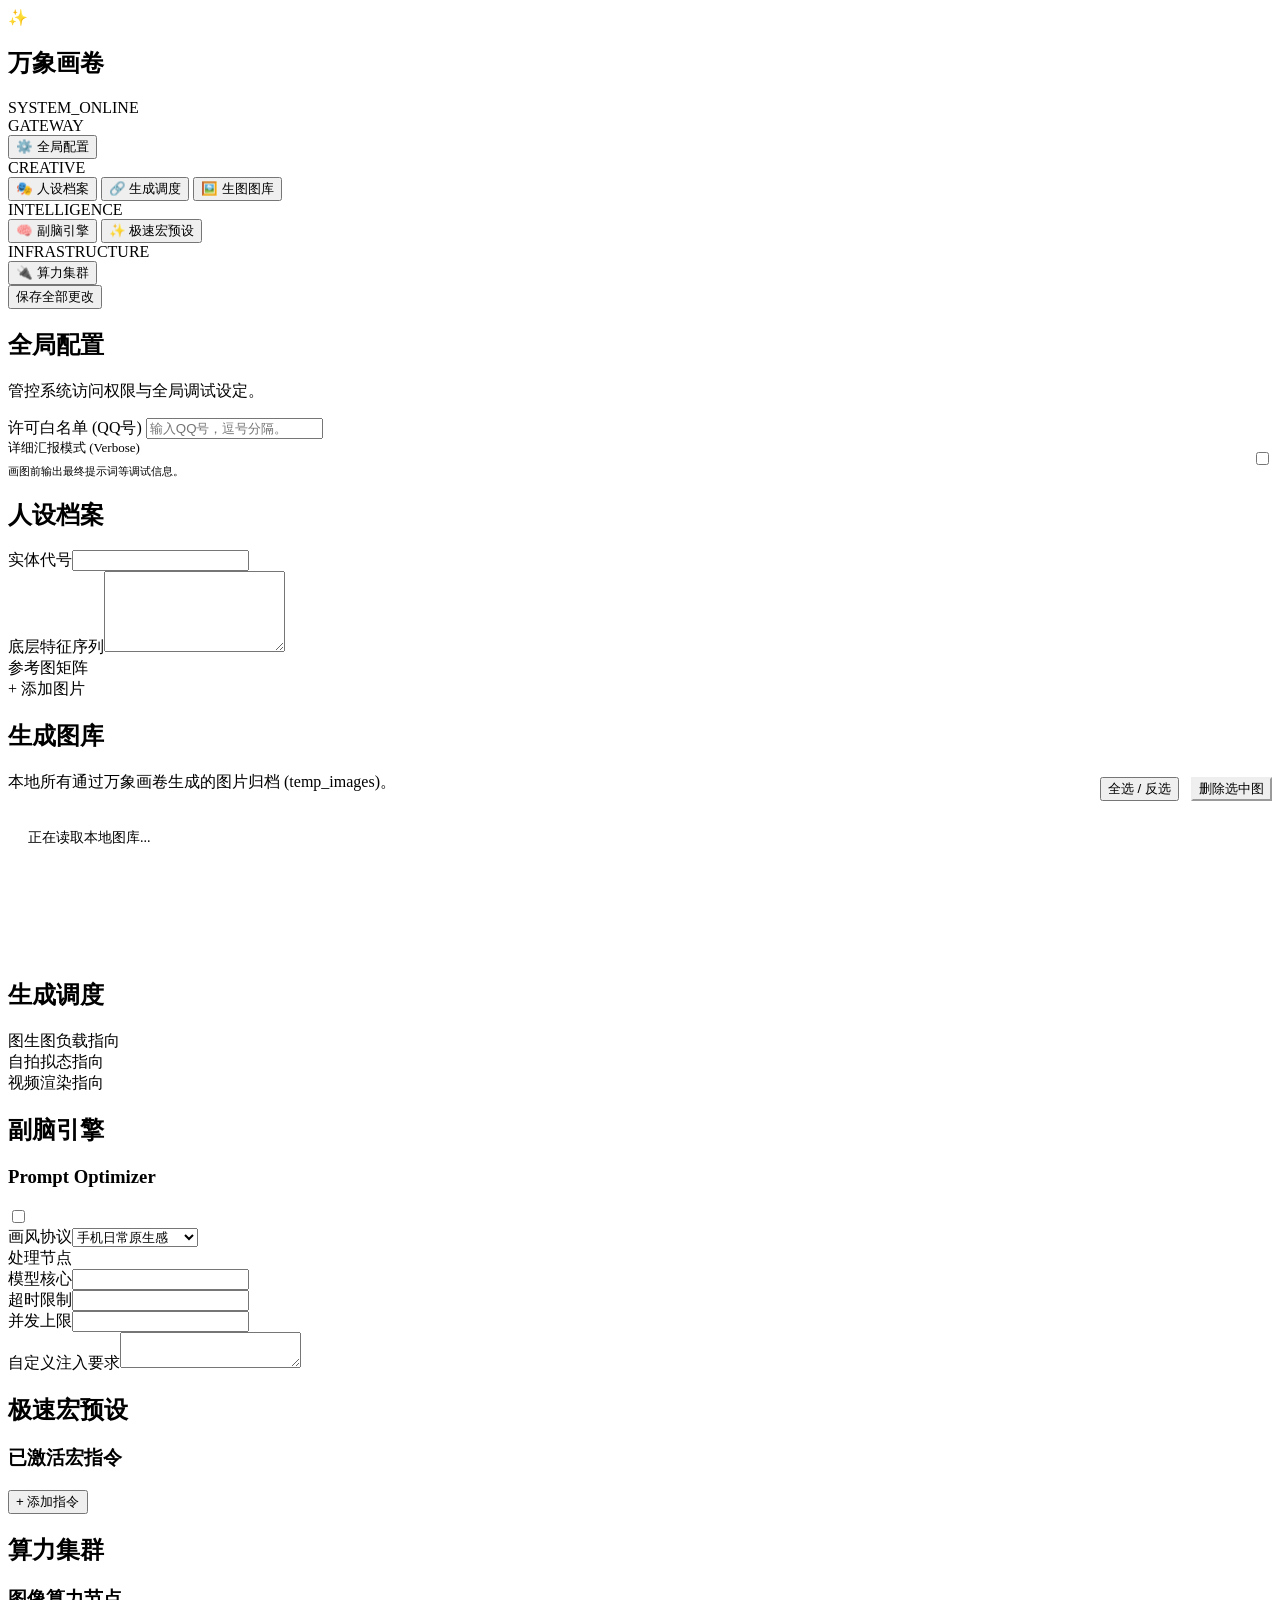
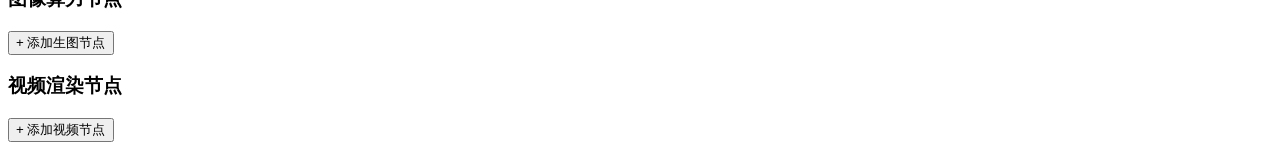
==== pages/settings/index.html @ 9d3da104 "Update index.html" ====
<!doctype html>
<html lang="zh-CN">
<head>
    <meta charset="utf-8" />
    <title>Omni-Draw Station</title>
    <link rel="stylesheet" href="./style.css" />
    <style>
        .gallery-skeleton {
            background: linear-gradient(90deg, rgba(255,255,255,0.05) 25%, rgba(255,255,255,0.2) 50%, rgba(255,255,255,0.05) 75%);
            background-size: 400% 100%;
            animation: skeleton-loading 1.5s infinite ease-in-out;
            border-radius: 9px;
            height: 140px;
            width: 140px;
            display: inline-block;
        }
        @keyframes skeleton-loading {
            0% { background-position: 100% 50%; }
            100% { background-position: 0 50%; }
        }
    </style>
</head>
<body>
    <div class="ambient-bg">
        <div class="color-orb orb-1"></div>
        <div class="color-orb orb-2"></div>
        <div class="color-orb orb-3"></div>
    </div>

    <div class="layout-wrapper">
        <aside class="sidebar glass-panel">
            <div class="sidebar-header">
                <div class="brand">
                    <span class="brand-icon">✨</span>
                    <h1>万象画卷</h1>
                </div>
                <div class="status-dot">SYSTEM_ONLINE</div>
            </div>
            
            <nav class="nav-menu">
                <div class="nav-label">GATEWAY</div>
                <button class="nav-item active" data-target="tab-basic"><span>⚙️</span> 全局配置</button>
                <div class="nav-label">CREATIVE</div>
                <button class="nav-item" data-target="tab-persona"><span>🎭</span> 人设档案</button>
                <button class="nav-item" data-target="tab-hub"><span>🔗</span> 生成调度</button>
                <button class="nav-item" data-target="tab-gallery"><span>🖼️</span> 生图图库</button>
                <div class="nav-label">INTELLIGENCE</div>
                <button class="nav-item" data-target="tab-optimizer"><span>🧠</span> 副脑引擎</button>
                <button class="nav-item" data-target="tab-presets"><span>✨</span> 极速宏预设</button>
                <div class="nav-label">INFRASTRUCTURE</div>
                <button class="nav-item" data-target="tab-nodes"><span>🔌</span> 算力集群</button>
            </nav>

            <div class="save-panel">
                <button data-action="save-config" class="btn-primary">保存全部更改</button>
            </div>
        </aside>

        <main class="content">
            <div id="tab-basic" class="tab-pane active">
                <div class="page-header"><h2>全局配置</h2><p>管控系统访问权限与全局调试设定。</p></div>
                <section class="card glass-card">
                    <div class="form-group">
                        <label>许可白名单 (QQ号)</label>
                        <input type="text" id="perm_allowed_users" class="input-glass" placeholder="输入QQ号，逗号分隔。" />
                    </div>
                    <div class="divider"></div>
                    <div style="display: flex; justify-content: space-between; align-items: center;">
                        <div>
                            <label style="margin-bottom: 4px; display: block; color: var(--text-main); font-size: 13px;">详细汇报模式 (Verbose)</label>
                            <span style="font-size: 11px; color: var(--text-muted);">画图前输出最终提示词等调试信息。</span>
                        </div>
                        <div class="switch-wrapper"><input type="checkbox" id="verbose_report" class="ios-switch"></div>
                    </div>
                </section>
            </div>

            <div id="tab-persona" class="tab-pane">
                <div class="page-header"><h2>人设档案</h2></div>
                <div class="grid-row">
                    <section class="card glass-card">
                        <div class="form-group"><label>实体代号</label><input type="text" id="persona_name" class="input-glass" /></div>
                        <div class="form-group"><label>底层特征序列</label><textarea id="persona_prompt" rows="5" class="input-glass"></textarea></div>
                    </section>
                    <section class="card glass-card">
                        <div class="form-group">
                            <label>参考图矩阵</label>
                            <div class="multi-upload-container" id="persona-upload-container">
                                <div class="upload-trigger glass-trigger" id="persona-upload-trigger">
                                    <span class="upload-icon">+</span>
                                    <span class="upload-text">添加图片</span>
                                </div>
                            </div>
                            <input type="file" id="hidden-file-input" accept="image/*" multiple style="display: none;" />
                        </div>
                    </section>
                </div>
            </div>

            <div id="tab-gallery" class="tab-pane">
                <div class="page-header" style="display: flex; justify-content: space-between; align-items: flex-end;">
                    <div><h2>生成图库</h2><p>本地所有通过万象画卷生成的图片归档 (temp_images)。</p></div>
                    <div style="display: flex; gap: 12px; margin-bottom: 8px;">
                        <button data-action="gallery-select-all" class="btn-glass-secondary btn-small">全选 / 反选</button>
                        <button data-action="gallery-delete-selected" class="btn-glass-secondary btn-small" style="color: var(--danger); border-color: var(--danger);">删除选中图</button>
                    </div>
                </div>
                <section class="card glass-card">
                    <div class="multi-upload-container" id="gallery-container" style="min-height: 150px; display: flex; flex-wrap: wrap; gap: 12px;">
                        <span style="color: var(--text-muted); font-size: 14px; padding: 20px;" id="gallery-status">正在读取本地图库...</span>
                    </div>
                </section>
            </div>

            <div id="tab-hub" class="tab-pane">
                <div class="page-header"><h2>生成调度</h2></div>
                <section class="card glass-card">
                    <div class="form-group"><label>图生图负载指向</label><div class="node-selector" id="sel-route-img"></div><input type="hidden" id="route_img" /></div>
                    <div class="divider"></div>
                    <div class="form-group"><label>自拍拟态指向</label><div class="node-selector" id="sel-route-selfie"></div><input type="hidden" id="route_selfie" /></div>
                    <div class="divider"></div>
                    <div class="form-group"><label>视频渲染指向</label><div class="node-selector-video" id="sel-route-video"></div><input type="hidden" id="route_video" /></div>
                </section>
            </div>

            <div id="tab-optimizer" class="tab-pane">
                <div class="page-header"><h2>副脑引擎</h2></div>
                <section class="card glass-card highlight-glass">
                    <div class="card-header"><h3>Prompt Optimizer</h3><div class="switch-wrapper"><input type="checkbox" id="opt_enable" class="ios-switch"></div></div>
                    <div class="grid-2-col">
                        <div class="form-group"><label>画风协议</label><select id="opt_style" class="input-glass"><option value="手机日常原生感">手机日常原生感</option><option value="自拍专用极致真实">自拍专用极致真实</option><option value="电影级光影大片">电影级光影大片</option><option value="日系插画大师">日系插画大师</option><option value="3D 潮玩盲盒">3D 潮玩盲盒</option><option value="自定义模式">自定义模式</option></select></div>
                        <div class="form-group"><label>处理节点</label><div class="node-selector" id="sel-opt-chain"></div><input type="hidden" id="opt_chain" /></div>
                        <div class="form-group"><label>模型核心</label><input type="text" id="opt_model" class="input-glass" /></div>
                        <div class="form-group"><label>超时限制</label><input type="number" id="opt_timeout" class="input-glass" /></div>
                        <div class="form-group full-width"><label>并发上限</label><input type="number" id="opt_batch" class="input-glass" /></div>
                        <div class="form-group full-width"><label>自定义注入要求</label><textarea id="opt_custom" rows="2" class="input-glass"></textarea></div>
                    </div>
                </section>
            </div>

            <div id="tab-presets" class="tab-pane">
                <div class="page-header"><h2>极速宏预设</h2></div>
                <section class="card glass-card">
                    <div class="card-header space-between"><h3>已激活宏指令</h3><button data-action="add-preset" class="btn-glass-secondary btn-small">+ 添加指令</button></div>
                    <div class="list-container" id="presets-container"></div>
                </section>
            </div>

            <div id="tab-nodes" class="tab-pane">
                <div class="page-header"><h2>算力集群</h2></div>
                <section class="card glass-card">
                    <div class="card-header space-between"><h3>图像算力节点</h3><button data-action="add-provider" class="btn-glass-secondary btn-small">+ 添加生图节点</button></div>
                    <div class="list-container" id="providers-container"></div>
                </section>
                <section class="card glass-card">
                    <div class="card-header space-between"><h3>视频渲染节点</h3><button data-action="add-video-provider" class="btn-glass-secondary btn-small">+ 添加视频节点</button></div>
                    <div class="list-container" id="video-providers-container"></div>
                </section>
            </div>
        </main>
    </div>
    <div id="toast-container"></div>
    <script type="module" src="./app.js"></script>
</body>
</html>
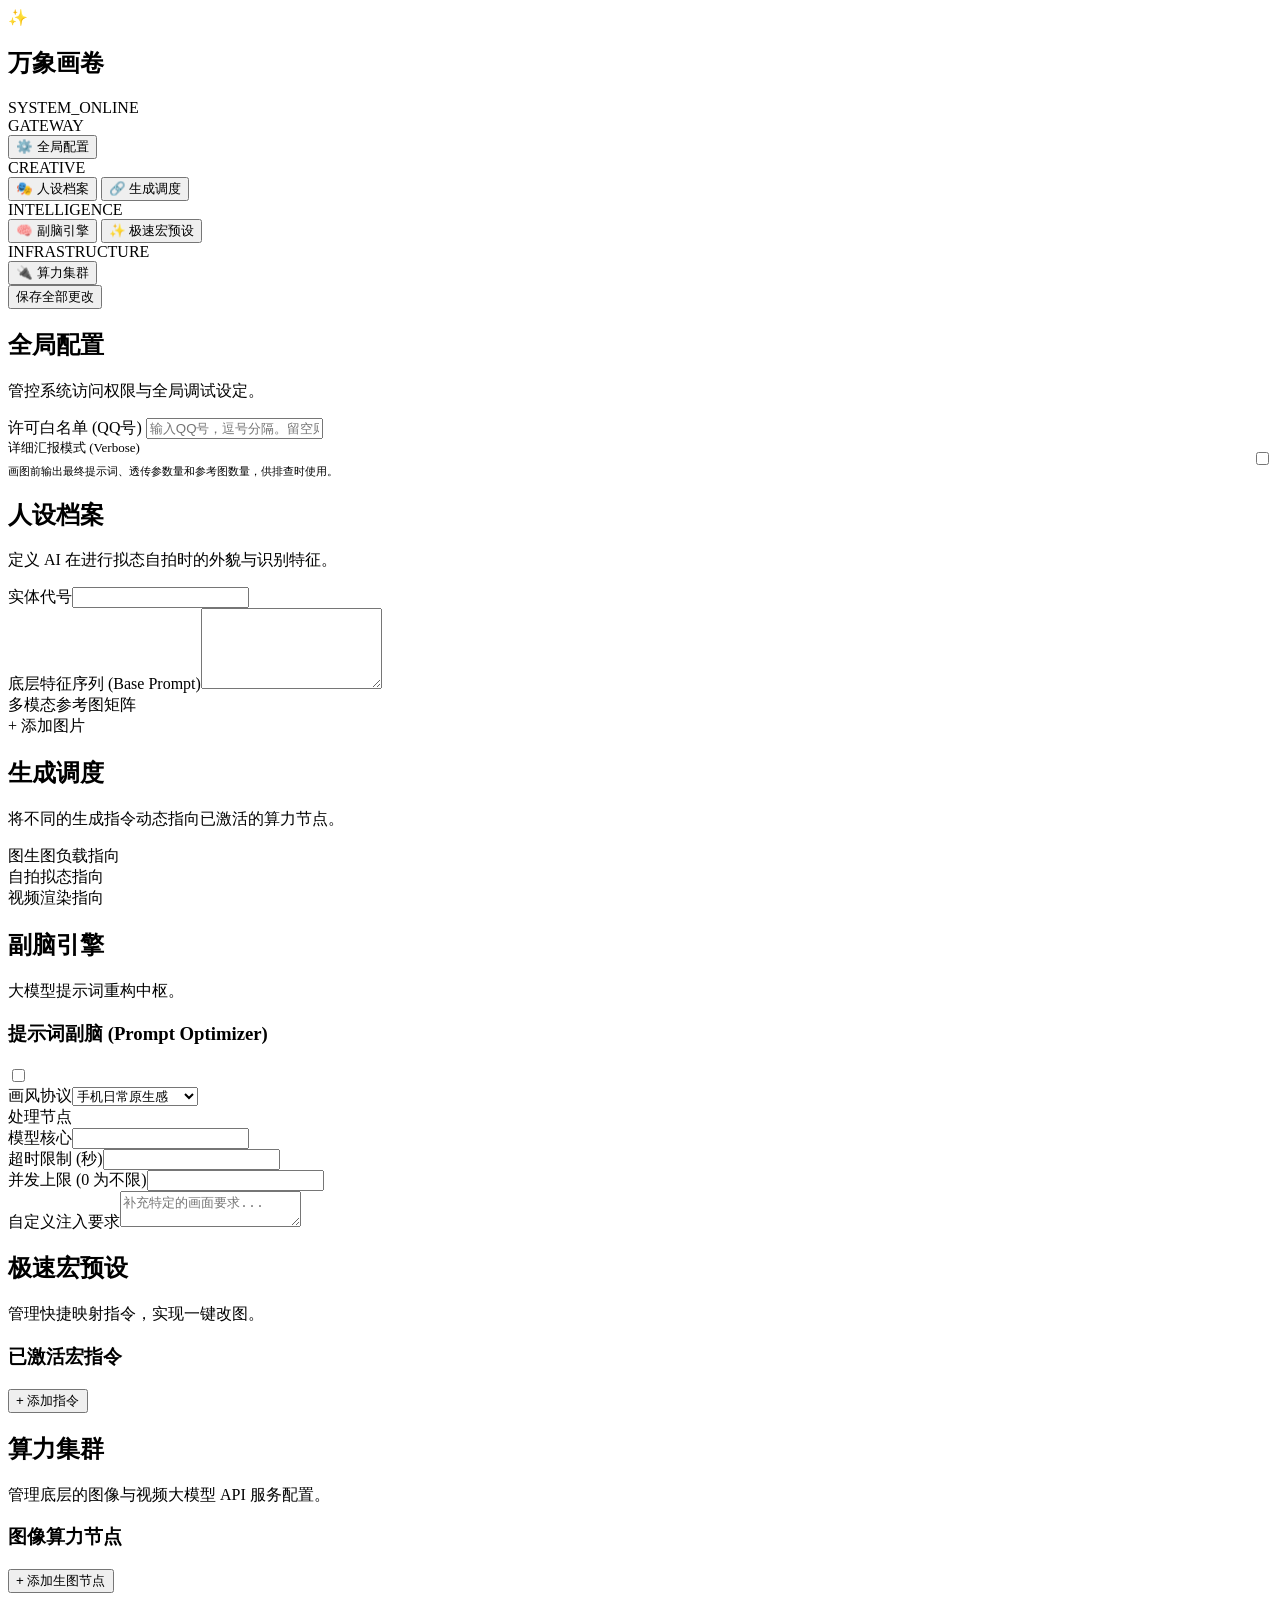
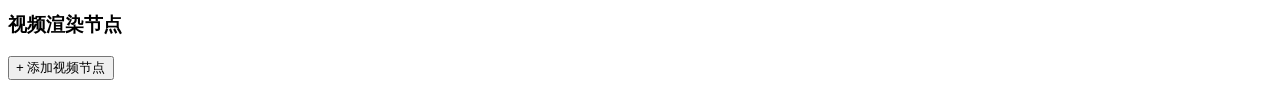
==== commit 95c9305d: "Update index.html" ====
--- a/pages/settings/index.html
+++ b/pages/settings/index.html
@@ -4,19 +4,110 @@
     <meta charset="utf-8" />
     <title>Omni-Draw Station</title>
     <link rel="stylesheet" href="./style.css" />
+    
     <style>
-        .gallery-skeleton {
-            background: linear-gradient(90deg, rgba(255,255,255,0.05) 25%, rgba(255,255,255,0.2) 50%, rgba(255,255,255,0.05) 75%);
-            background-size: 400% 100%;
-            animation: skeleton-loading 1.5s infinite ease-in-out;
-            border-radius: 9px;
-            height: 140px;
-            width: 140px;
-            display: inline-block;
-        }
-        @keyframes skeleton-loading {
-            0% { background-position: 100% 50%; }
-            100% { background-position: 0 50%; }
+        @media screen and (max-width: 768px) {
+            /* 1. 基础布局：变为上下结构，确保不会左右溢出 */
+            .layout-wrapper { 
+                flex-direction: column !important; 
+                height: 100vh !important; 
+                display: flex !important;
+            }
+            
+            /* 2. 侧边栏变身顶部导航区，悬浮吸顶 */
+            .sidebar { 
+                width: 100% !important; 
+                height: auto !important; 
+                padding: 15px 15px 5px 15px !important; 
+                flex-shrink: 0 !important;
+                border-right: none !important; 
+                border-bottom: 1px solid rgba(0,0,0,0.1) !important;
+                position: sticky !important;
+                top: 0 !important;
+                z-index: 1000 !important; 
+            }
+
+            /* 3. 头部区域：为右上角的保存按钮留出空间 */
+            .sidebar-header { 
+                display: flex !important; 
+                flex-direction: row !important; 
+                align-items: center !important; 
+                margin-bottom: 10px !important; 
+                padding-right: 120px !important; /* 关键：给保存按钮腾出位置 */
+            }
+            
+            .brand h1 { font-size: 20px !important; margin: 0 !important; }
+            .status-dot { margin: 0 0 0 10px !important; }
+            
+            /* 4. 彻底解决重叠：保存按钮作为独立模块，钉在右上角！ */
+            .save-panel { 
+                position: absolute !important; 
+                top: 15px !important; 
+                right: 15px !important; 
+                width: 110px !important; 
+                padding: 0 !important; 
+                margin: 0 !important; 
+            }
+            .save-panel button { 
+                width: 100% !important; 
+                padding: 8px 12px !important; 
+                border-radius: 20px !important; 
+                font-size: 13px !important;
+                box-shadow: 0 4px 10px rgba(0,0,0,0.15) !important;
+            }
+            
+            /* 5. 导航菜单：横向排列滑动，隐藏多余文本 */
+            .nav-menu { 
+                display: flex !important; 
+                flex-direction: row !important; 
+                overflow-x: auto !important; 
+                white-space: nowrap !important; 
+                gap: 8px !important; 
+                padding-bottom: 5px !important; 
+                -webkit-overflow-scrolling: touch !important; 
+            }
+            .nav-menu::-webkit-scrollbar { display: none !important; }
+            .nav-label { display: none !important; }
+            .nav-item { width: auto !important; flex: 0 0 auto !important; padding: 8px 14px !important; margin: 0 !important; font-size: 14px !important; }
+            
+            /* 6. 主内容区：恢复正常滑动 */
+            .content { 
+                flex: 1 !important; 
+                padding: 15px !important; 
+                overflow-y: auto !important; 
+                -webkit-overflow-scrolling: touch !important; 
+            }
+            .page-header h2 { font-size: 22px !important; }
+            
+            /* 7. 解决电脑端正常但手机端挤压的网格问题：强制变为单列 */
+            .grid-row, .grid-2-col { display: flex !important; flex-direction: column !important; gap: 15px !important; }
+            
+            .card { padding: 15px !important; width: 100% !important; box-sizing: border-box !important; margin-bottom: 15px !important; }
+            .form-group { width: 100% !important; box-sizing: border-box !important; overflow: hidden !important; }
+            
+            /* 8. 修复输入框崩坏溢出：严格限制最大宽度，并修复盒模型 */
+            .input-modern, textarea, select, input[type="text"], input[type="number"] { 
+                width: 100% !important; 
+                max-width: 100% !important; 
+                box-sizing: border-box !important; 
+            }
+            
+            /* 9. 复杂头部卡片：纵向排列按钮 */
+            .card-header.space-between { flex-direction: column !important; align-items: flex-start !important; gap: 10px !important; }
+            .card-header.space-between button { width: 100% !important; margin: 0 !important;}
+            
+            /* 10. 极速宏预设：纵向排版更易点按 */
+            .list-item { 
+                display: flex !important; flex-direction: column !important; gap: 10px !important; height: auto !important; 
+                padding: 15px !important; box-sizing: border-box !important; background: rgba(0,0,0,0.03) !important; border-radius: 12px !important;
+            }
+            .list-item input { background: rgba(255,255,255,0.5) !important; }
+            .list-item span { display: none !important; }
+            .list-item button { width: 100% !important; margin-top: 5px !important; }
+            
+            /* 11. 参考图与节点组件等比缩放 */
+            .multi-upload-container { display: flex !important; flex-wrap: wrap !important; gap: 10px !important; }
+            .chip-group, .node-selector, .node-selector-video { display: flex !important; flex-wrap: wrap !important; gap: 8px !important; }
         }
     </style>
 </head>
@@ -43,7 +134,6 @@
                 <div class="nav-label">CREATIVE</div>
                 <button class="nav-item" data-target="tab-persona"><span>🎭</span> 人设档案</button>
                 <button class="nav-item" data-target="tab-hub"><span>🔗</span> 生成调度</button>
-                <button class="nav-item" data-target="tab-gallery"><span>🖼️</span> 生图图库</button>
                 <div class="nav-label">INTELLIGENCE</div>
                 <button class="nav-item" data-target="tab-optimizer"><span>🧠</span> 副脑引擎</button>
                 <button class="nav-item" data-target="tab-presets"><span>✨</span> 极速宏预设</button>
@@ -59,16 +149,16 @@
         <main class="content">
             <div id="tab-basic" class="tab-pane active">
                 <div class="page-header"><h2>全局配置</h2><p>管控系统访问权限与全局调试设定。</p></div>
-                <section class="card glass-card">
+                <section class="card">
                     <div class="form-group">
                         <label>许可白名单 (QQ号)</label>
-                        <input type="text" id="perm_allowed_users" class="input-glass" placeholder="输入QQ号，逗号分隔。" />
+                        <input type="text" id="perm_allowed_users" class="input-modern" placeholder="输入QQ号，逗号分隔。留空则全域开放。" />
                     </div>
                     <div class="divider"></div>
                     <div style="display: flex; justify-content: space-between; align-items: center;">
                         <div>
                             <label style="margin-bottom: 4px; display: block; color: var(--text-main); font-size: 13px;">详细汇报模式 (Verbose)</label>
-                            <span style="font-size: 11px; color: var(--text-muted);">画图前输出最终提示词等调试信息。</span>
+                            <span style="font-size: 11px; color: var(--text-muted);">画图前输出最终提示词、透传参数量和参考图数量，供排查时使用。</span>
                         </div>
                         <div class="switch-wrapper"><input type="checkbox" id="verbose_report" class="ios-switch"></div>
                     </div>
@@ -76,45 +166,30 @@
             </div>
 
             <div id="tab-persona" class="tab-pane">
-                <div class="page-header"><h2>人设档案</h2></div>
+                <div class="page-header"><h2>人设档案</h2><p>定义 AI 在进行拟态自拍时的外貌与识别特征。</p></div>
                 <div class="grid-row">
-                    <section class="card glass-card">
-                        <div class="form-group"><label>实体代号</label><input type="text" id="persona_name" class="input-glass" /></div>
-                        <div class="form-group"><label>底层特征序列</label><textarea id="persona_prompt" rows="5" class="input-glass"></textarea></div>
+                    <section class="card">
+                        <div class="form-group"><label>实体代号</label><input type="text" id="persona_name" class="input-modern" /></div>
+                        <div class="form-group"><label>底层特征序列 (Base Prompt)</label><textarea id="persona_prompt" rows="5" class="input-modern"></textarea></div>
                     </section>
-                    <section class="card glass-card">
+                    <section class="card">
                         <div class="form-group">
-                            <label>参考图矩阵</label>
+                            <label>多模态参考图矩阵</label>
                             <div class="multi-upload-container" id="persona-upload-container">
-                                <div class="upload-trigger glass-trigger" id="persona-upload-trigger">
+                                <div class="upload-trigger" id="persona-upload-trigger">
                                     <span class="upload-icon">+</span>
                                     <span class="upload-text">添加图片</span>
                                 </div>
                             </div>
-                            <input type="file" id="hidden-file-input" accept="image/*" multiple style="display: none;" />
+                            <input type="file" id="hidden-file-input" accept="image/png, image/jpeg, image/webp" multiple style="display: none;" />
                         </div>
                     </section>
                 </div>
             </div>
 
-            <div id="tab-gallery" class="tab-pane">
-                <div class="page-header" style="display: flex; justify-content: space-between; align-items: flex-end;">
-                    <div><h2>生成图库</h2><p>本地所有通过万象画卷生成的图片归档 (temp_images)。</p></div>
-                    <div style="display: flex; gap: 12px; margin-bottom: 8px;">
-                        <button data-action="gallery-select-all" class="btn-glass-secondary btn-small">全选 / 反选</button>
-                        <button data-action="gallery-delete-selected" class="btn-glass-secondary btn-small" style="color: var(--danger); border-color: var(--danger);">删除选中图</button>
-                    </div>
-                </div>
-                <section class="card glass-card">
-                    <div class="multi-upload-container" id="gallery-container" style="min-height: 150px; display: flex; flex-wrap: wrap; gap: 12px;">
-                        <span style="color: var(--text-muted); font-size: 14px; padding: 20px;" id="gallery-status">正在读取本地图库...</span>
-                    </div>
-                </section>
-            </div>
-
             <div id="tab-hub" class="tab-pane">
-                <div class="page-header"><h2>生成调度</h2></div>
-                <section class="card glass-card">
+                <div class="page-header"><h2>生成调度</h2><p>将不同的生成指令动态指向已激活的算力节点。</p></div>
+                <section class="card">
                     <div class="form-group"><label>图生图负载指向</label><div class="node-selector" id="sel-route-img"></div><input type="hidden" id="route_img" /></div>
                     <div class="divider"></div>
                     <div class="form-group"><label>自拍拟态指向</label><div class="node-selector" id="sel-route-selfie"></div><input type="hidden" id="route_selfie" /></div>
@@ -124,41 +199,45 @@
             </div>
 
             <div id="tab-optimizer" class="tab-pane">
-                <div class="page-header"><h2>副脑引擎</h2></div>
-                <section class="card glass-card highlight-glass">
-                    <div class="card-header"><h3>Prompt Optimizer</h3><div class="switch-wrapper"><input type="checkbox" id="opt_enable" class="ios-switch"></div></div>
+                <div class="page-header"><h2>副脑引擎</h2><p>大模型提示词重构中枢。</p></div>
+                <section class="card highlight-card">
+                    <div class="card-header">
+                        <h3>提示词副脑 (Prompt Optimizer)</h3>
+                        <div class="switch-wrapper"><input type="checkbox" id="opt_enable" class="ios-switch"></div>
+                    </div>
                     <div class="grid-2-col">
-                        <div class="form-group"><label>画风协议</label><select id="opt_style" class="input-glass"><option value="手机日常原生感">手机日常原生感</option><option value="自拍专用极致真实">自拍专用极致真实</option><option value="电影级光影大片">电影级光影大片</option><option value="日系插画大师">日系插画大师</option><option value="3D 潮玩盲盒">3D 潮玩盲盒</option><option value="自定义模式">自定义模式</option></select></div>
+                        <div class="form-group"><label>画风协议</label><select id="opt_style" class="input-modern"><option value="手机日常原生感">手机日常原生感</option><option value="自拍专用极致真实">自拍专用极致真实</option><option value="电影级光影大片">电影级光影大片</option><option value="日系插画大师">日系插画大师</option><option value="3D 潮玩盲盒">3D 潮玩盲盒</option><option value="自定义模式">自定义模式</option></select></div>
                         <div class="form-group"><label>处理节点</label><div class="node-selector" id="sel-opt-chain"></div><input type="hidden" id="opt_chain" /></div>
-                        <div class="form-group"><label>模型核心</label><input type="text" id="opt_model" class="input-glass" /></div>
-                        <div class="form-group"><label>超时限制</label><input type="number" id="opt_timeout" class="input-glass" /></div>
-                        <div class="form-group full-width"><label>并发上限</label><input type="number" id="opt_batch" class="input-glass" /></div>
-                        <div class="form-group full-width"><label>自定义注入要求</label><textarea id="opt_custom" rows="2" class="input-glass"></textarea></div>
+                        <div class="form-group"><label>模型核心</label><input type="text" id="opt_model" class="input-modern" /></div>
+                        <div class="form-group"><label>超时限制 (秒)</label><input type="number" id="opt_timeout" class="input-modern" /></div>
+                        <div class="form-group full-width"><label>并发上限 (0 为不限)</label><input type="number" id="opt_batch" class="input-modern" /></div>
+                        <div class="form-group full-width"><label>自定义注入要求</label><textarea id="opt_custom" rows="2" class="input-modern" placeholder="补充特定的画面要求..."></textarea></div>
                     </div>
                 </section>
             </div>
 
             <div id="tab-presets" class="tab-pane">
-                <div class="page-header"><h2>极速宏预设</h2></div>
-                <section class="card glass-card">
-                    <div class="card-header space-between"><h3>已激活宏指令</h3><button data-action="add-preset" class="btn-glass-secondary btn-small">+ 添加指令</button></div>
+                <div class="page-header"><h2>极速宏预设</h2><p>管理快捷映射指令，实现一键改图。</p></div>
+                <section class="card">
+                    <div class="card-header space-between"><h3>已激活宏指令</h3><button data-action="add-preset" class="btn-secondary btn-small">+ 添加指令</button></div>
                     <div class="list-container" id="presets-container"></div>
                 </section>
             </div>
 
             <div id="tab-nodes" class="tab-pane">
-                <div class="page-header"><h2>算力集群</h2></div>
-                <section class="card glass-card">
-                    <div class="card-header space-between"><h3>图像算力节点</h3><button data-action="add-provider" class="btn-glass-secondary btn-small">+ 添加生图节点</button></div>
+                <div class="page-header"><h2>算力集群</h2><p>管理底层的图像与视频大模型 API 服务配置。</p></div>
+                <section class="card">
+                    <div class="card-header space-between"><h3>图像算力节点</h3><button data-action="add-provider" class="btn-secondary btn-small">+ 添加生图节点</button></div>
                     <div class="list-container" id="providers-container"></div>
                 </section>
-                <section class="card glass-card">
-                    <div class="card-header space-between"><h3>视频渲染节点</h3><button data-action="add-video-provider" class="btn-glass-secondary btn-small">+ 添加视频节点</button></div>
+                <section class="card">
+                    <div class="card-header space-between"><h3>视频渲染节点</h3><button data-action="add-video-provider" class="btn-secondary btn-small">+ 添加视频节点</button></div>
                     <div class="list-container" id="video-providers-container"></div>
                 </section>
             </div>
         </main>
     </div>
+
     <div id="toast-container"></div>
     <script type="module" src="./app.js"></script>
 </body>
